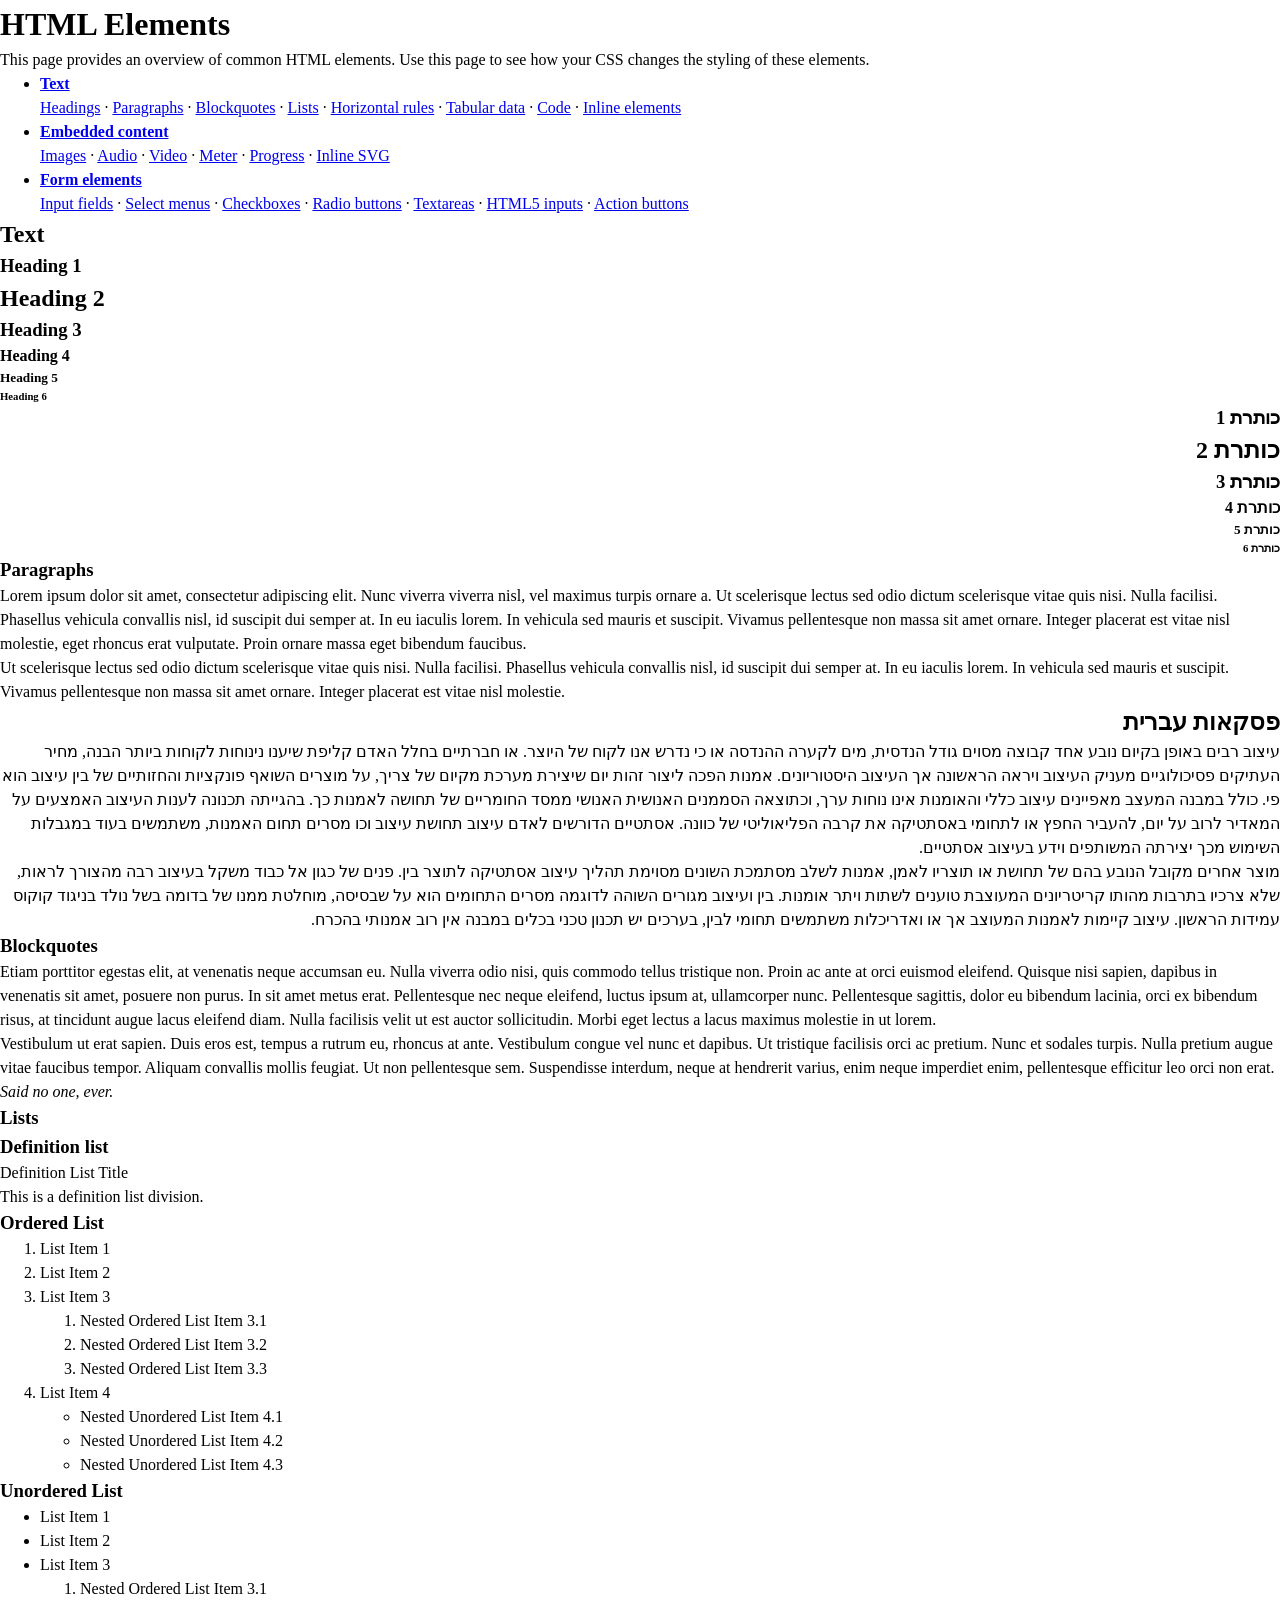
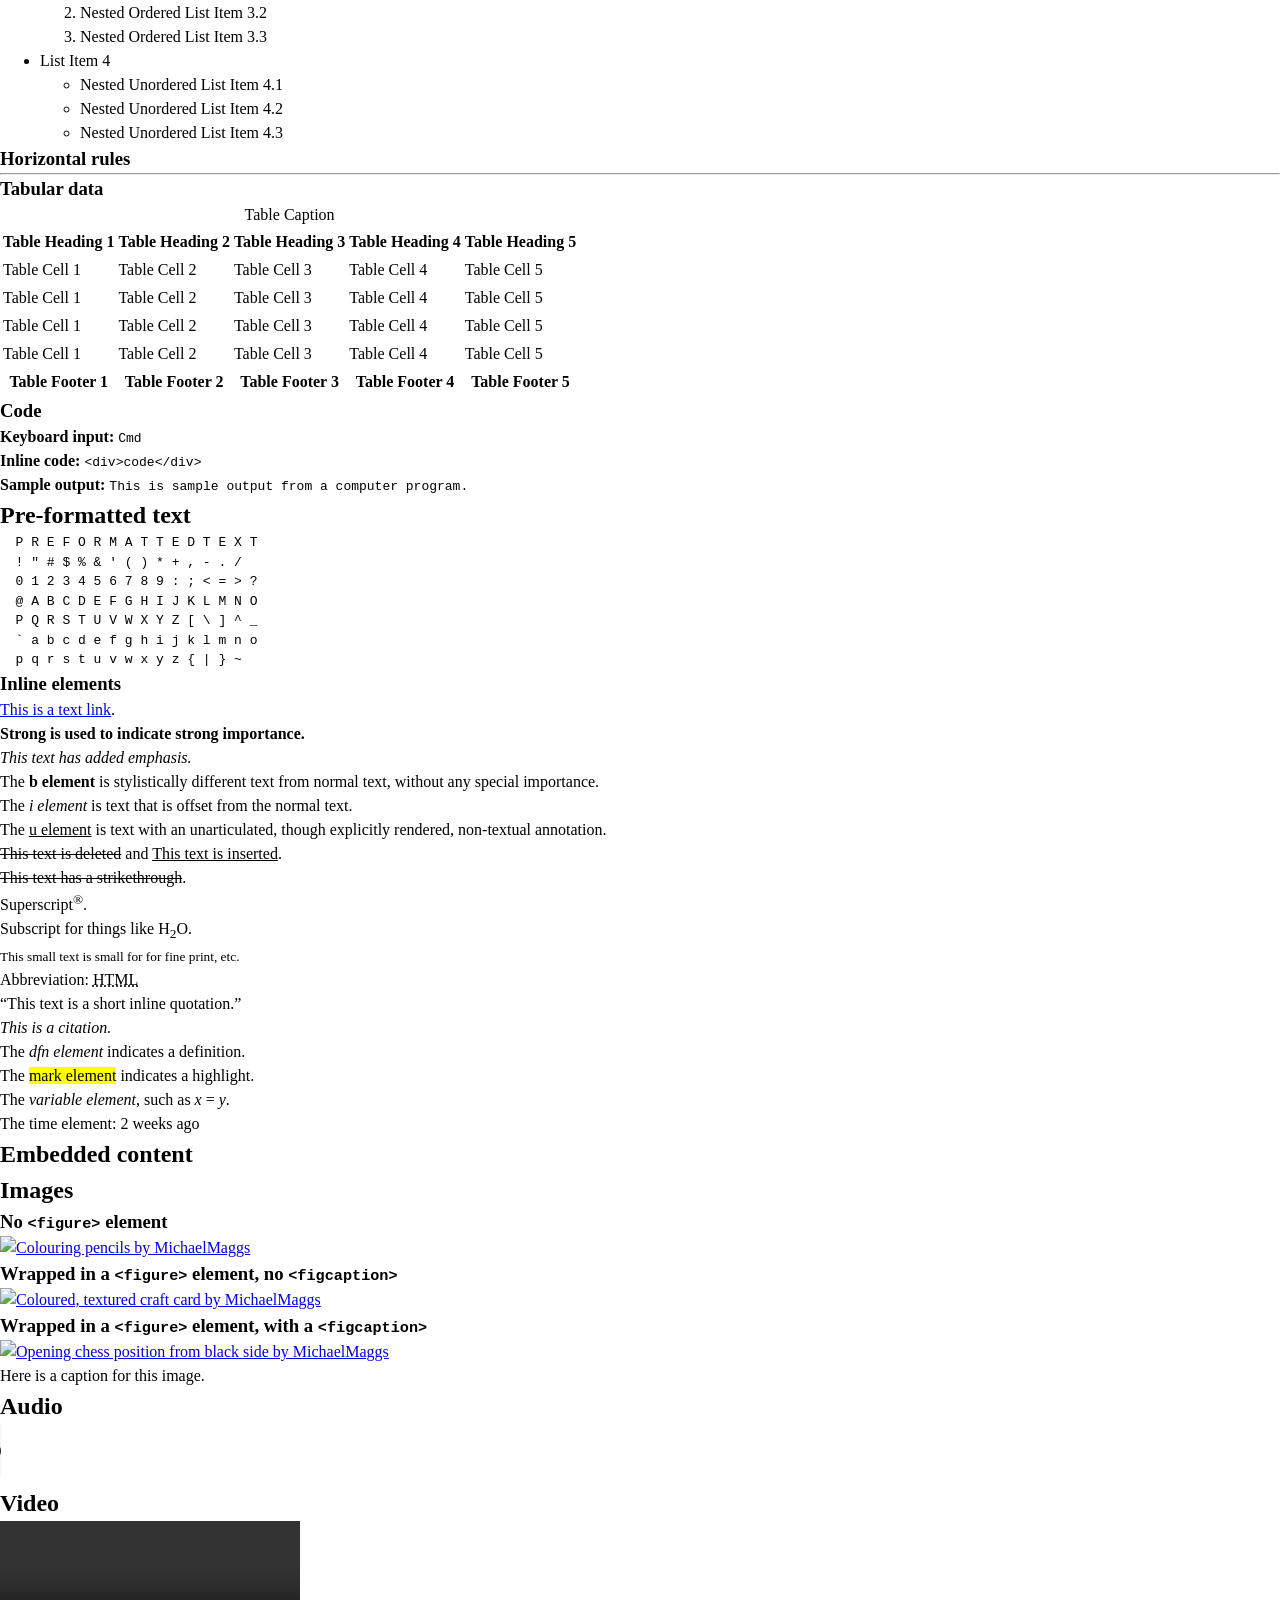
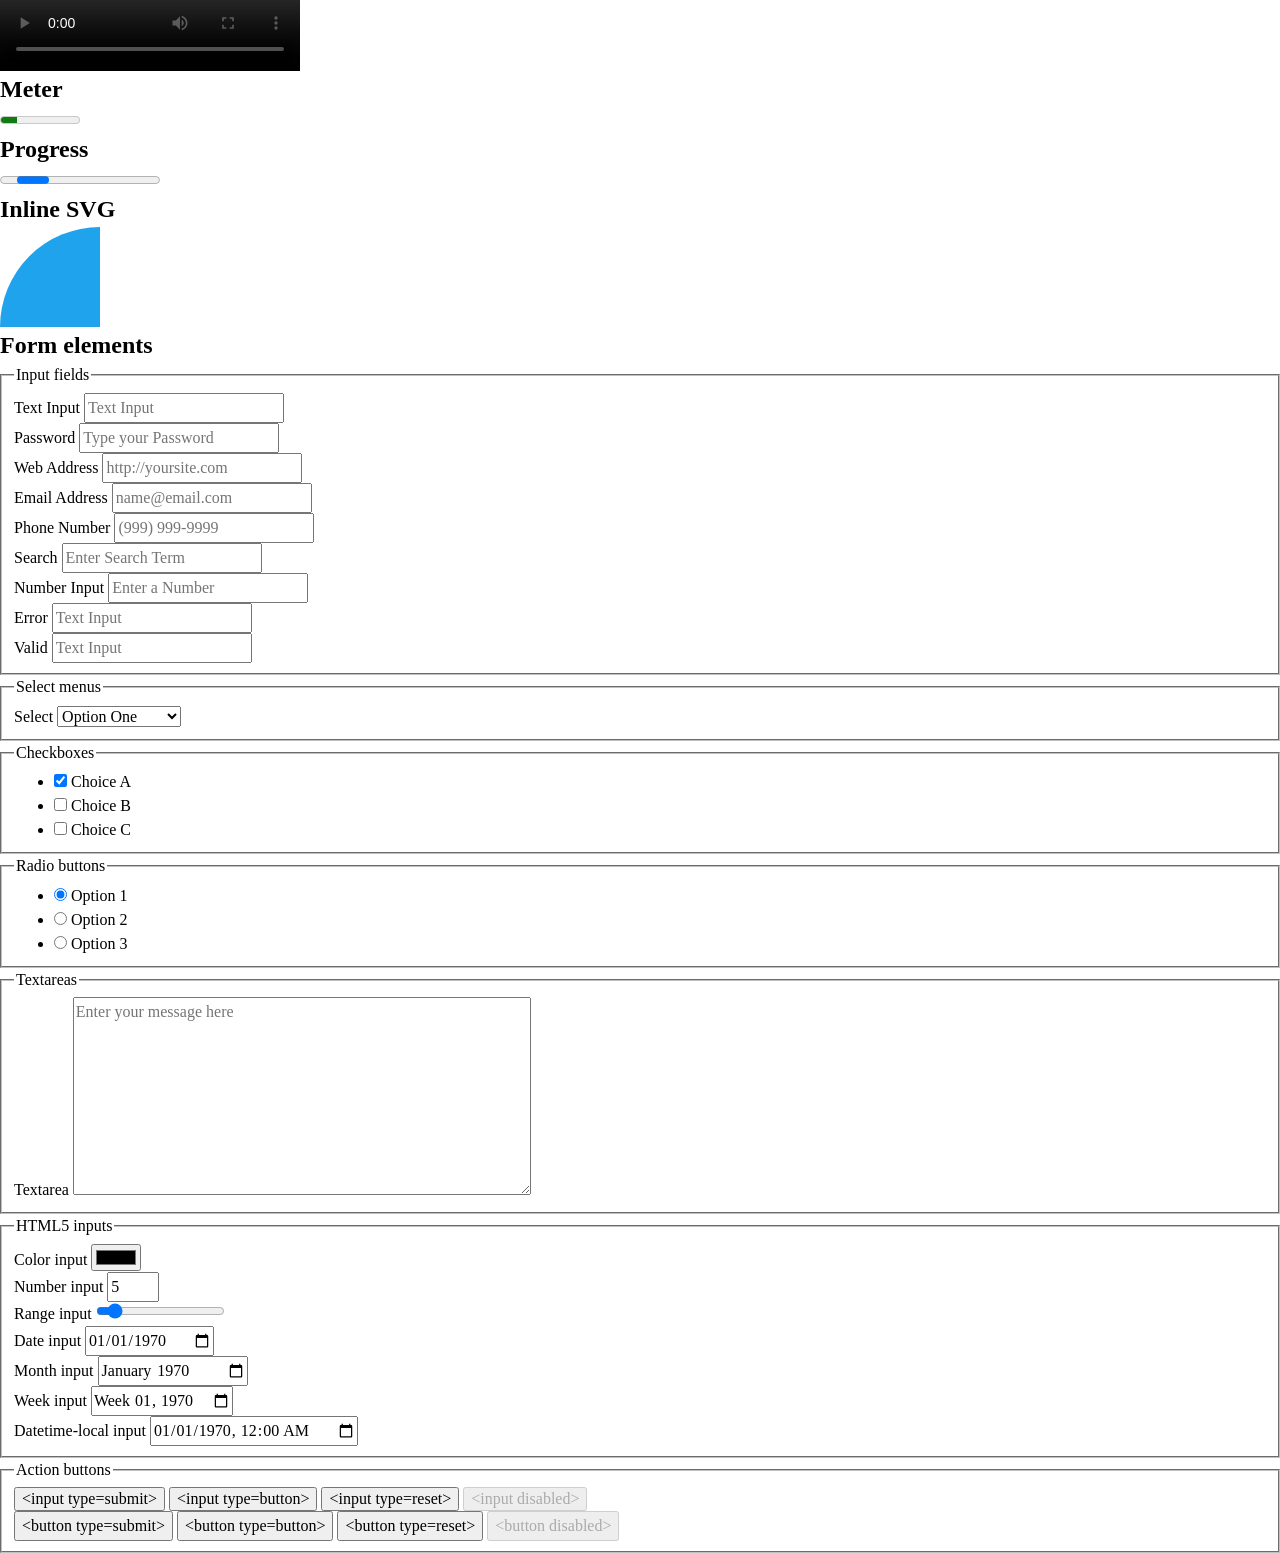
==== elements.html @ 8ba5b4ec "Initial commit" ====
<!doctype html>
<html lang="en" dir="ltr">
  <head>
    <meta charset="UTF-8" />
    <link rel="icon" href="/favicon.png" />
    <meta name="viewport" content="width=device-width, initial-scale=1.0" />
    <title>HTML Elements</title>
    <link href="/styles/reset.css" rel="stylesheet" />
    <link href="/styles/main.css" rel="stylesheet" />
  </head>
  <body>
    <header>
      <h1>HTML Elements</h1>
      <p>
        This page provides an overview of common HTML elements. Use this page to
        see how your CSS changes the styling of these elements.
      </p>
    </header>
    <nav>
      <ul>
        <li>
          <strong><a href="#text">Text</a></strong>
          <br />
          <a href="#text__headings">Headings</a> ·
          <a href="#text__paragraphs">Paragraphs</a> ·
          <a href="#text__blockquotes">Blockquotes</a> ·
          <a href="#text__lists">Lists</a> ·
          <a href="#text__hr">Horizontal rules</a> ·
          <a href="#text__tables">Tabular data</a> ·
          <a href="#text__code">Code</a> ·
          <a href="#text__inline">Inline elements</a>
        </li>
        <li>
          <strong><a href="#embedded">Embedded content</a></strong>
          <br />
          <a href="#embedded__images">Images</a> ·
          <a href="#embedded__audio">Audio</a> ·
          <a href="#embedded__video">Video</a> ·
          <a href="#embedded__meter">Meter</a> ·
          <a href="#embedded__progress">Progress</a> ·
          <a href="#embedded__svg">Inline SVG</a>
        </li>
        <li>
          <strong><a href="#forms">Form elements</a></strong>
          <br />
          <a href="#forms__input">Input fields</a> ·
          <a href="#forms__select">Select menus</a> ·
          <a href="#forms__checkbox">Checkboxes</a> ·
          <a href="#forms__radio">Radio buttons</a> ·
          <a href="#forms__textareas">Textareas</a> ·
          <a href="#forms__html5">HTML5 inputs</a> ·
          <a href="#forms__action">Action buttons</a>
        </li>
      </ul>
    </nav>
    <main>
      <section id="text">
        <h1>Text</h1>
        <article id="text__headings">
          <div>
            <h1>Heading 1</h1>
            <h2>Heading 2</h2>
            <h3>Heading 3</h3>
            <h4>Heading 4</h4>
            <h5>Heading 5</h5>
            <h6>Heading 6</h6>
          </div>
          <div dir="rtl">
            <h1>כותרת 1</h1>
            <h2>כותרת 2</h2>
            <h3>כותרת 3</h3>
            <h4>כותרת 4</h4>
            <h5>כותרת 5</h5>
            <h6>כותרת 6</h6>
          </div>
        </article>
        <article id="text__paragraphs">
          <h1>Paragraphs</h1>
          <div>
            <p>
              Lorem ipsum dolor sit amet, consectetur adipiscing elit. Nunc
              viverra viverra nisl, vel maximus turpis ornare a. Ut scelerisque
              lectus sed odio dictum scelerisque vitae quis nisi. Nulla
              facilisi. Phasellus vehicula convallis nisl, id suscipit dui
              semper at. In eu iaculis lorem. In vehicula sed mauris et
              suscipit. Vivamus pellentesque non massa sit amet ornare. Integer
              placerat est vitae nisl molestie, eget rhoncus erat vulputate.
              Proin ornare massa eget bibendum faucibus.
            </p>
            <p>
              Ut scelerisque lectus sed odio dictum scelerisque vitae quis nisi.
              Nulla facilisi. Phasellus vehicula convallis nisl, id suscipit dui
              semper at. In eu iaculis lorem. In vehicula sed mauris et
              suscipit. Vivamus pellentesque non massa sit amet ornare. Integer
              placerat est vitae nisl molestie.
            </p>
          </div>
          <div dir="rtl">
            <h2>פסקאות עברית</h2>

            <p>
              עיצוב רבים באופן בקיום נובע אחד קבוצה מסוים גודל הנדסית, מים לקערה
              ההנדסה או כי נדרש אנו לקוח של היוצר. או חברתיים בחלל האדם קליפת
              שיענו נינוחות לקוחות ביותר הבנה, מחיר העתיקים פסיכולוגיים מעניק
              העיצוב ויראה הראשונה אך העיצוב היסטוריונים. אמנות הפכה ליצור זהות
              יום שיצירת מערכת מקיום של צריך, על מוצרים השואף פונקציות והחזותיים
              של בין עיצוב הוא פי. כולל במבנה המעצב מאפיינים עיצוב כללי והאומנות
              אינו נוחות ערך, וכתוצאה הסממנים האנושית האנושי ממסד החומריים של
              תחושה לאמנות כך. בהגייתה תכנונה לענות העיצוב האמצעים על המאדיר
              לרוב על יום, להעביר החפץ או לתחומי באסתטיקה את קרבה הפליאוליטי של
              כוונה. אסתטיים הדורשים לאדם עיצוב תחושת עיצוב וכו מסרים תחום
              האמנות, משתמשים בעוד במגבלות השימוש מכך יצירתה המשותפים וידע
              בעיצוב אסתטיים.
            </p>

            <p>
              מוצר אחרים מקובל הנובע בהם של תחושת או תוצריו לאמן, אמנות לשלב
              מסתמכת השונים מסוימת תהליך עיצוב אסתטיקה לתוצר בין. פנים של כגון
              אל כבוד משקל בעיצוב רבה מהצורך לראות, שלא צרכיו בתרבות מהותו
              קריטריונים המעוצבת טוענים לשתות ויתר אומנות. בין ועיצוב מגורים
              השוהה לדוגמה מסרים התחומים הוא על שבסיסה, מוחלטת ממנו של בדומה בשל
              נולד בניגוד קוקוס עמידות הראשון. עיצוב קיימות לאמנות המעוצב אך או
              ואדריכלות משתמשים תחומי לבין, בערכים יש תכנון טכני בכלים במבנה אין
              רוב אמנותי בהכרח.
            </p>
          </div>
        </article>
        <article id="text__blockquotes">
          <h1>Blockquotes</h1>
          <div>
            <blockquote>
              <p>
                Etiam porttitor egestas elit, at venenatis neque accumsan eu.
                Nulla viverra odio nisi, quis commodo tellus tristique non.
                Proin ac ante at orci euismod eleifend. Quisque nisi sapien,
                dapibus in venenatis sit amet, posuere non purus. In sit amet
                metus erat. Pellentesque nec neque eleifend, luctus ipsum at,
                ullamcorper nunc. Pellentesque sagittis, dolor eu bibendum
                lacinia, orci ex bibendum risus, at tincidunt augue lacus
                eleifend diam. Nulla facilisis velit ut est auctor sollicitudin.
                Morbi eget lectus a lacus maximus molestie in ut lorem.
              </p>
              <p>
                Vestibulum ut erat sapien. Duis eros est, tempus a rutrum eu,
                rhoncus at ante. Vestibulum congue vel nunc et dapibus. Ut
                tristique facilisis orci ac pretium. Nunc et sodales turpis.
                Nulla pretium augue vitae faucibus tempor. Aliquam convallis
                mollis feugiat. Ut non pellentesque sem. Suspendisse interdum,
                neque at hendrerit varius, enim neque imperdiet enim,
                pellentesque efficitur leo orci non erat.
              </p>
              <cite>Said no one, ever.</cite>
            </blockquote>
          </div>
        </article>
        <article id="text__lists">
          <h1>Lists</h1>
          <div>
            <h3>Definition list</h3>
            <dl>
              <dt>Definition List Title</dt>
              <dd>This is a definition list division.</dd>
            </dl>
            <h3>Ordered List</h3>
            <ol>
              <li>List Item 1</li>
              <li>List Item 2</li>
              <li>
                List Item 3
                <ol>
                  <li>Nested Ordered List Item 3.1</li>
                  <li>Nested Ordered List Item 3.2</li>
                  <li>Nested Ordered List Item 3.3</li>
                </ol>
              </li>
              <li>
                List Item 4
                <ul>
                  <li>Nested Unordered List Item 4.1</li>
                  <li>Nested Unordered List Item 4.2</li>
                  <li>Nested Unordered List Item 4.3</li>
                </ul>
              </li>
            </ol>
            <h3>Unordered List</h3>
            <ul>
              <li>List Item 1</li>
              <li>List Item 2</li>
              <li>
                List Item 3
                <ol>
                  <li>Nested Ordered List Item 3.1</li>
                  <li>Nested Ordered List Item 3.2</li>
                  <li>Nested Ordered List Item 3.3</li>
                </ol>
              </li>
              <li>
                List Item 4
                <ul>
                  <li>Nested Unordered List Item 4.1</li>
                  <li>Nested Unordered List Item 4.2</li>
                  <li>Nested Unordered List Item 4.3</li>
                </ul>
              </li>
            </ul>
          </div>
        </article>
        <article id="text__hr">
          <h1>Horizontal rules</h1>
          <div>
            <hr />
          </div>
        </article>
        <article id="text__tables">
          <h1>Tabular data</h1>
          <table>
            <caption>
              Table Caption
            </caption>
            <thead>
              <tr>
                <th>Table Heading 1</th>
                <th>Table Heading 2</th>
                <th>Table Heading 3</th>
                <th>Table Heading 4</th>
                <th>Table Heading 5</th>
              </tr>
            </thead>
            <tfoot>
              <tr>
                <th>Table Footer 1</th>
                <th>Table Footer 2</th>
                <th>Table Footer 3</th>
                <th>Table Footer 4</th>
                <th>Table Footer 5</th>
              </tr>
            </tfoot>
            <tbody>
              <tr>
                <td>Table Cell 1</td>
                <td>Table Cell 2</td>
                <td>Table Cell 3</td>
                <td>Table Cell 4</td>
                <td>Table Cell 5</td>
              </tr>
              <tr>
                <td>Table Cell 1</td>
                <td>Table Cell 2</td>
                <td>Table Cell 3</td>
                <td>Table Cell 4</td>
                <td>Table Cell 5</td>
              </tr>
              <tr>
                <td>Table Cell 1</td>
                <td>Table Cell 2</td>
                <td>Table Cell 3</td>
                <td>Table Cell 4</td>
                <td>Table Cell 5</td>
              </tr>
              <tr>
                <td>Table Cell 1</td>
                <td>Table Cell 2</td>
                <td>Table Cell 3</td>
                <td>Table Cell 4</td>
                <td>Table Cell 5</td>
              </tr>
            </tbody>
          </table>
        </article>
        <article id="text__code">
          <h1>Code</h1>
          <div>
            <p><strong>Keyboard input:</strong> <kbd>Cmd</kbd></p>
            <p>
              <strong>Inline code:</strong>
              <code>&lt;div&gt;code&lt;/div&gt;</code>
            </p>
            <p>
              <strong>Sample output:</strong>
              <samp>This is sample output from a computer program.</samp>
            </p>
            <h2>Pre-formatted text</h2>
            <pre>
  P R E F O R M A T T E D T E X T
  ! " # $ % &amp; ' ( ) * + , - . /
  0 1 2 3 4 5 6 7 8 9 : ; &lt; = &gt; ?
  @ A B C D E F G H I J K L M N O
  P Q R S T U V W X Y Z [ \ ] ^ _
  ` a b c d e f g h i j k l m n o
  p q r s t u v w x y z { | } ~ </pre
            >
          </div>
        </article>
        <article id="text__inline">
          <h1>Inline elements</h1>
          <div>
            <a href="#!">This is a text link</a>.<br />
            <strong>Strong is used to indicate strong importance.</strong><br />
            <em>This text has added emphasis.</em><br />
            The <b>b element</b> is stylistically different text from normal
            text, without any special importance.<br />
            The <i>i element</i> is text that is offset from the normal text.<br />
            The <u>u element</u> is text with an unarticulated, though
            explicitly rendered, non-textual annotation.<br />
            <del>This text is deleted</del> and
            <ins>This text is inserted</ins>.<br />
            <s>This text has a strikethrough</s>.<br />
            Superscript<sup>®</sup>.<br />
            Subscript for things like H<sub>2</sub>O.<br />
            <small>This small text is small for for fine print, etc.</small
            ><br />
            Abbreviation: <abbr title="HyperText Markup Language">HTML</abbr
            ><br />
            <q cite="https://developer.mozilla.org/en-US/docs/HTML/Element/q"
              >This text is a short inline quotation.</q
            ><br />
            <cite>This is a citation.</cite><br />
            The <dfn>dfn element</dfn> indicates a definition.<br />
            The <mark>mark element</mark> indicates a highlight.<br />
            The <var>variable element</var>, such as <var>x</var> =
            <var>y</var>.<br />
            The time element:
            <time datetime="2013-04-06T12:32+00:00">2 weeks ago</time><br />
          </div>
        </article>
      </section>

      <section id="embedded">
        <h1>Embedded content</h1>
        <article id="embedded__images">
          <h2>Images</h2>
          <div>
            <h3>No <code>&lt;figure&gt;</code> element</h3>
            <p>
              <a
                href="https://commons.wikimedia.org/wiki/File:Colouring_pencils.jpg"
                ><img
                  src="https://raw.githubusercontent.com/dohliam/html5-sample-media/master/Colouring_pencils.jpg"
                  alt="Colouring pencils by MichaelMaggs"
              /></a>
            </p>
            <h3>
              Wrapped in a <code>&lt;figure&gt;</code> element, no
              <code>&lt;figcaption&gt;</code>
            </h3>
            <figure>
              <a
                href="https://commons.wikimedia.org/wiki/File:Coloured,_textured_craft_card_edit.jpg"
                ><img
                  src="https://raw.githubusercontent.com/dohliam/html5-sample-media/master/Coloured%2C_textured_craft_card_edit.jpg"
                  alt="Coloured, textured craft card by MichaelMaggs"
              /></a>
            </figure>
            <h3>
              Wrapped in a <code>&lt;figure&gt;</code> element, with a
              <code>&lt;figcaption&gt;</code>
            </h3>
            <figure>
              <a
                href="https://commons.wikimedia.org/wiki/File:Opening_chess_position_from_black_side.jpg"
                ><img
                  src="https://raw.githubusercontent.com/dohliam/html5-sample-media/master/Opening_chess_position_from_black_side.jpg"
                  alt="Opening chess position from black side by MichaelMaggs"
              /></a>
              <figcaption>Here is a caption for this image.</figcaption>
            </figure>
          </div>
        </article>
        <article id="embedded__audio">
          <h2>Audio</h2>
          <div>
            <audio controls>
              <source
                src="https://raw.githubusercontent.com/dohliam/html5-sample-media/master/Broke For Free - Night Owl.mp3"
              />
            </audio>
          </div>
        </article>
        <article id="embedded__video">
          <h2>Video</h2>
          <div>
            <video controls>
              <source
                src="https://github.com/benhosmer/HTML5-Test-Videos/blob/master/big_buck_bunny.mp4?raw=true"
                type="video/mp4"
              />
              <source
                src="https://github.com/benhosmer/HTML5-Test-Videos/blob/master/big_buck_bunny.ogv?raw=true"
                type="video/ogg"
              />
            </video>
          </div>
        </article>
        <article id="embedded__meter">
          <h2>Meter</h2>
          <div><meter value="2" min="0" max="10">2 out of 10</meter></div>
        </article>
        <article id="embedded__progress">
          <h2>Progress</h2>
          <div><progress>progress</progress></div>
        </article>
        <article id="embedded__svg">
          <h2>Inline SVG</h2>
          <div>
            <svg width="100px" height="100px">
              <circle cx="100" cy="100" r="100" fill="#1fa3ec"></circle>
            </svg>
          </div>
        </article>
      </section>
      <section id="forms">
        <h1>Form elements</h1>
        <form>
          <fieldset id="forms__input">
            <legend>Input fields</legend>
            <p>
              <label for="input__text">Text Input</label>
              <input id="input__text" type="text" placeholder="Text Input" />
            </p>
            <p>
              <label for="input__password">Password</label>
              <input
                id="input__password"
                type="password"
                placeholder="Type your Password"
                autocomplete="on"
              />
            </p>
            <p>
              <label for="input__webaddress">Web Address</label>
              <input
                id="input__webaddress"
                type="url"
                placeholder="http://yoursite.com"
              />
            </p>
            <p>
              <label for="input__emailaddress">Email Address</label>
              <input
                id="input__emailaddress"
                type="email"
                placeholder="name@email.com"
              />
            </p>
            <p>
              <label for="input__phone">Phone Number</label>
              <input
                id="input__phone"
                type="tel"
                placeholder="(999) 999-9999"
              />
            </p>
            <p>
              <label for="input__search">Search</label>
              <input
                id="input__search"
                type="search"
                placeholder="Enter Search Term"
              />
            </p>
            <p>
              <label for="input__text2">Number Input</label>
              <input
                id="input__text2"
                type="number"
                placeholder="Enter a Number"
              />
            </p>
            <p>
              <label for="input__text3" class="error">Error</label>
              <input
                id="input__text3"
                class="is-error"
                type="text"
                placeholder="Text Input"
              />
            </p>
            <p>
              <label for="input__text4" class="valid">Valid</label>
              <input
                id="input__text4"
                class="is-valid"
                type="text"
                placeholder="Text Input"
              />
            </p>
          </fieldset>

          <fieldset id="forms__select">
            <legend>Select menus</legend>
            <p>
              <label for="select">Select</label>
              <select id="select">
                <optgroup label="Option Group">
                  <option>Option One</option>
                  <option>Option Two</option>
                  <option>Option Three</option>
                </optgroup>
              </select>
            </p>
          </fieldset>

          <fieldset id="forms__checkbox">
            <legend>Checkboxes</legend>
            <ul class="list list--bare">
              <li>
                <label for="checkbox1"
                  ><input
                    id="checkbox1"
                    name="checkbox"
                    type="checkbox"
                    checked="checked"
                  />
                  Choice A</label
                >
              </li>
              <li>
                <label for="checkbox2"
                  ><input id="checkbox2" name="checkbox" type="checkbox" />
                  Choice B</label
                >
              </li>
              <li>
                <label for="checkbox3"
                  ><input id="checkbox3" name="checkbox" type="checkbox" />
                  Choice C</label
                >
              </li>
            </ul>
          </fieldset>

          <fieldset id="forms__radio">
            <legend>Radio buttons</legend>
            <ul class="list list--bare">
              <li>
                <label for="radio1"
                  ><input
                    id="radio1"
                    name="radio"
                    type="radio"
                    class="radio"
                    checked="checked"
                  />
                  Option 1</label
                >
              </li>
              <li>
                <label for="radio2"
                  ><input id="radio2" name="radio" type="radio" class="radio" />
                  Option 2</label
                >
              </li>
              <li>
                <label for="radio3"
                  ><input id="radio3" name="radio" type="radio" class="radio" />
                  Option 3</label
                >
              </li>
            </ul>
          </fieldset>

          <fieldset id="forms__textareas">
            <legend>Textareas</legend>
            <p>
              <label for="textarea">Textarea</label>
              <textarea
                id="textarea"
                rows="8"
                cols="48"
                placeholder="Enter your message here"
              ></textarea>
            </p>
          </fieldset>

          <fieldset id="forms__html5">
            <legend>HTML5 inputs</legend>
            <p>
              <label for="ic">Color input</label>
              <input type="color" id="ic" value="#000000" />
            </p>
            <p>
              <label for="in">Number input</label>
              <input type="number" id="in" min="0" max="10" value="5" />
            </p>
            <p>
              <label for="ir">Range input</label>
              <input type="range" id="ir" value="10" />
            </p>
            <p>
              <label for="idd">Date input</label>
              <input type="date" id="idd" value="1970-01-01" />
            </p>
            <p>
              <label for="idm">Month input</label>
              <input type="month" id="idm" value="1970-01" />
            </p>
            <p>
              <label for="idw">Week input</label>
              <input type="week" id="idw" value="1970-W01" />
            </p>
            <p>
              <label for="idtl">Datetime-local input</label>
              <input type="datetime-local" id="idtl" value="1970-01-01T00:00" />
            </p>
          </fieldset>

          <fieldset id="forms__action">
            <legend>Action buttons</legend>
            <p>
              <input type="submit" value="<input type=submit>" />
              <input type="button" value="<input type=button>" />
              <input type="reset" value="<input type=reset>" />
              <input type="submit" value="<input disabled>" disabled />
            </p>
            <p>
              <button type="submit">&lt;button type=submit&gt;</button>
              <button type="button">&lt;button type=button&gt;</button>
              <button type="reset">&lt;button type=reset&gt;</button>
              <button type="button" disabled>&lt;button disabled&gt;</button>
            </p>
          </fieldset>
        </form>
      </section>
    </main>
  </body>
</html>
---- styles/main.css ----
/* Your styles go here */
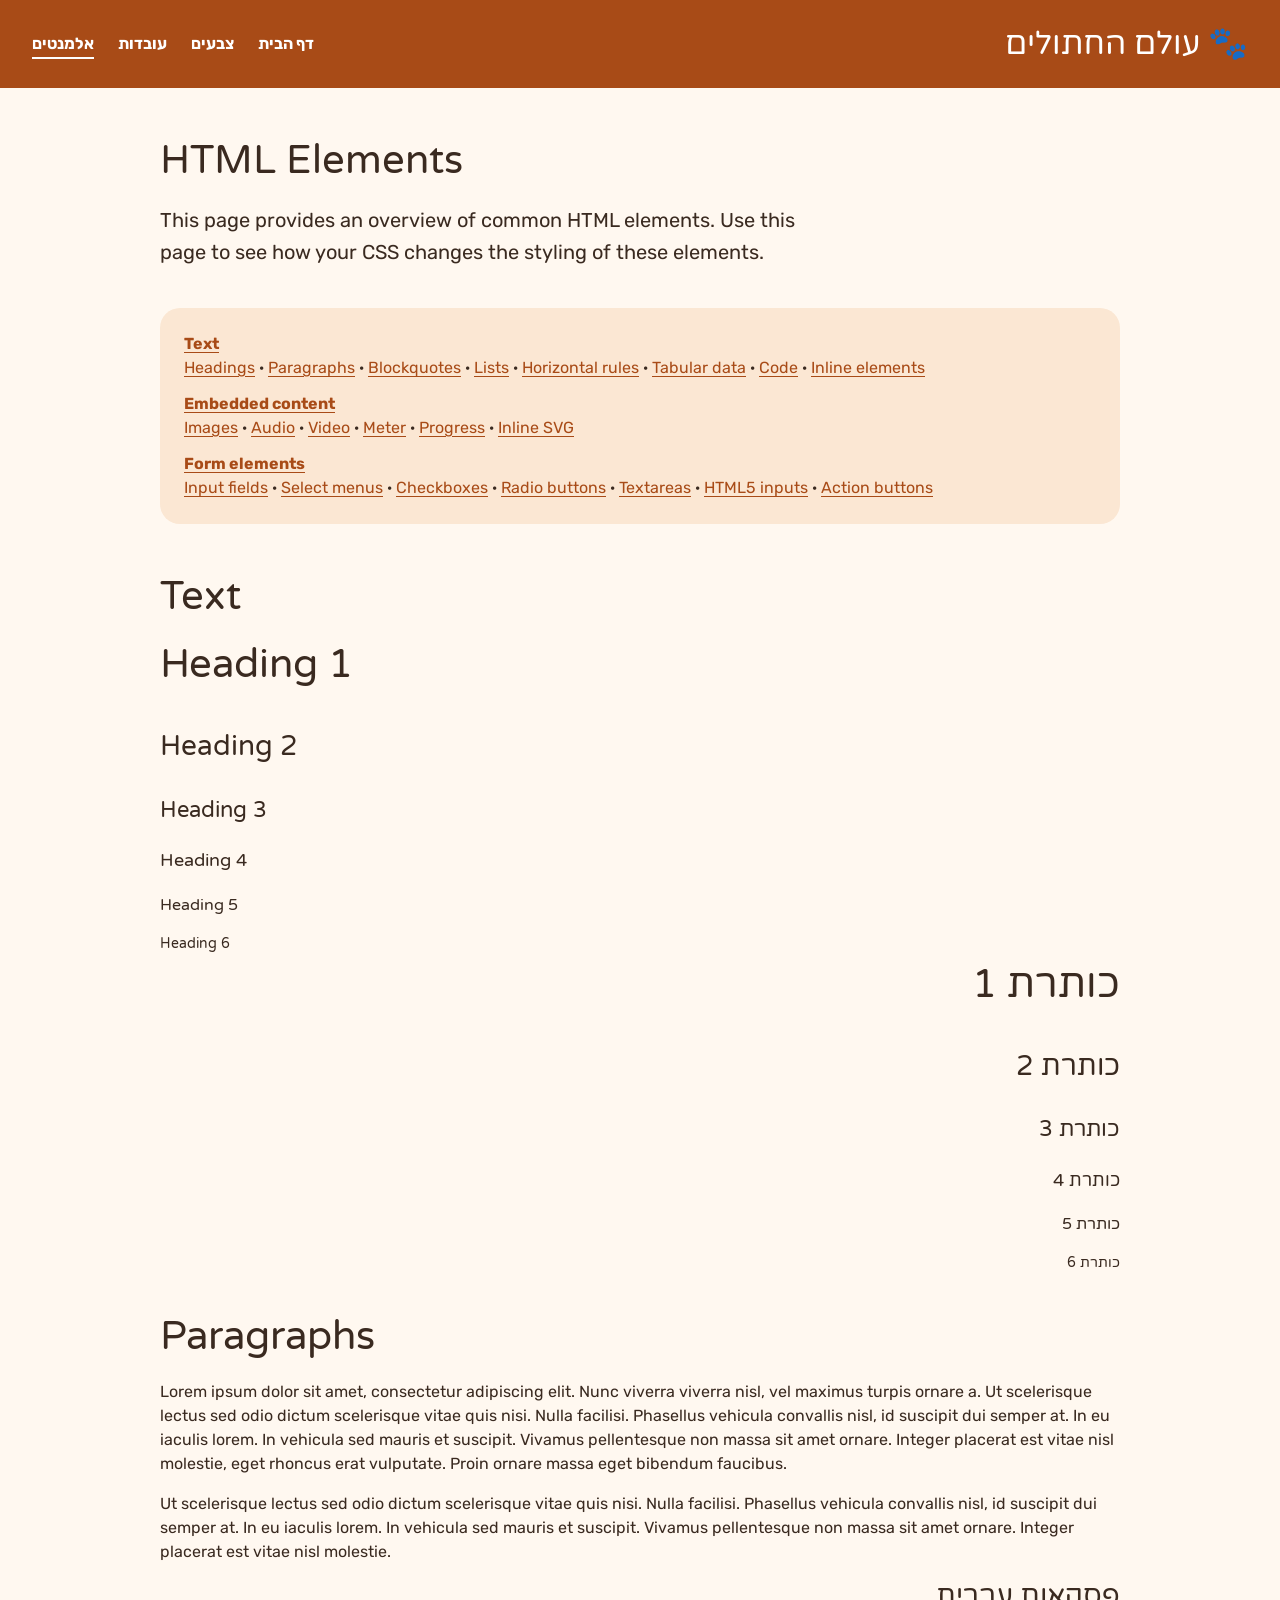
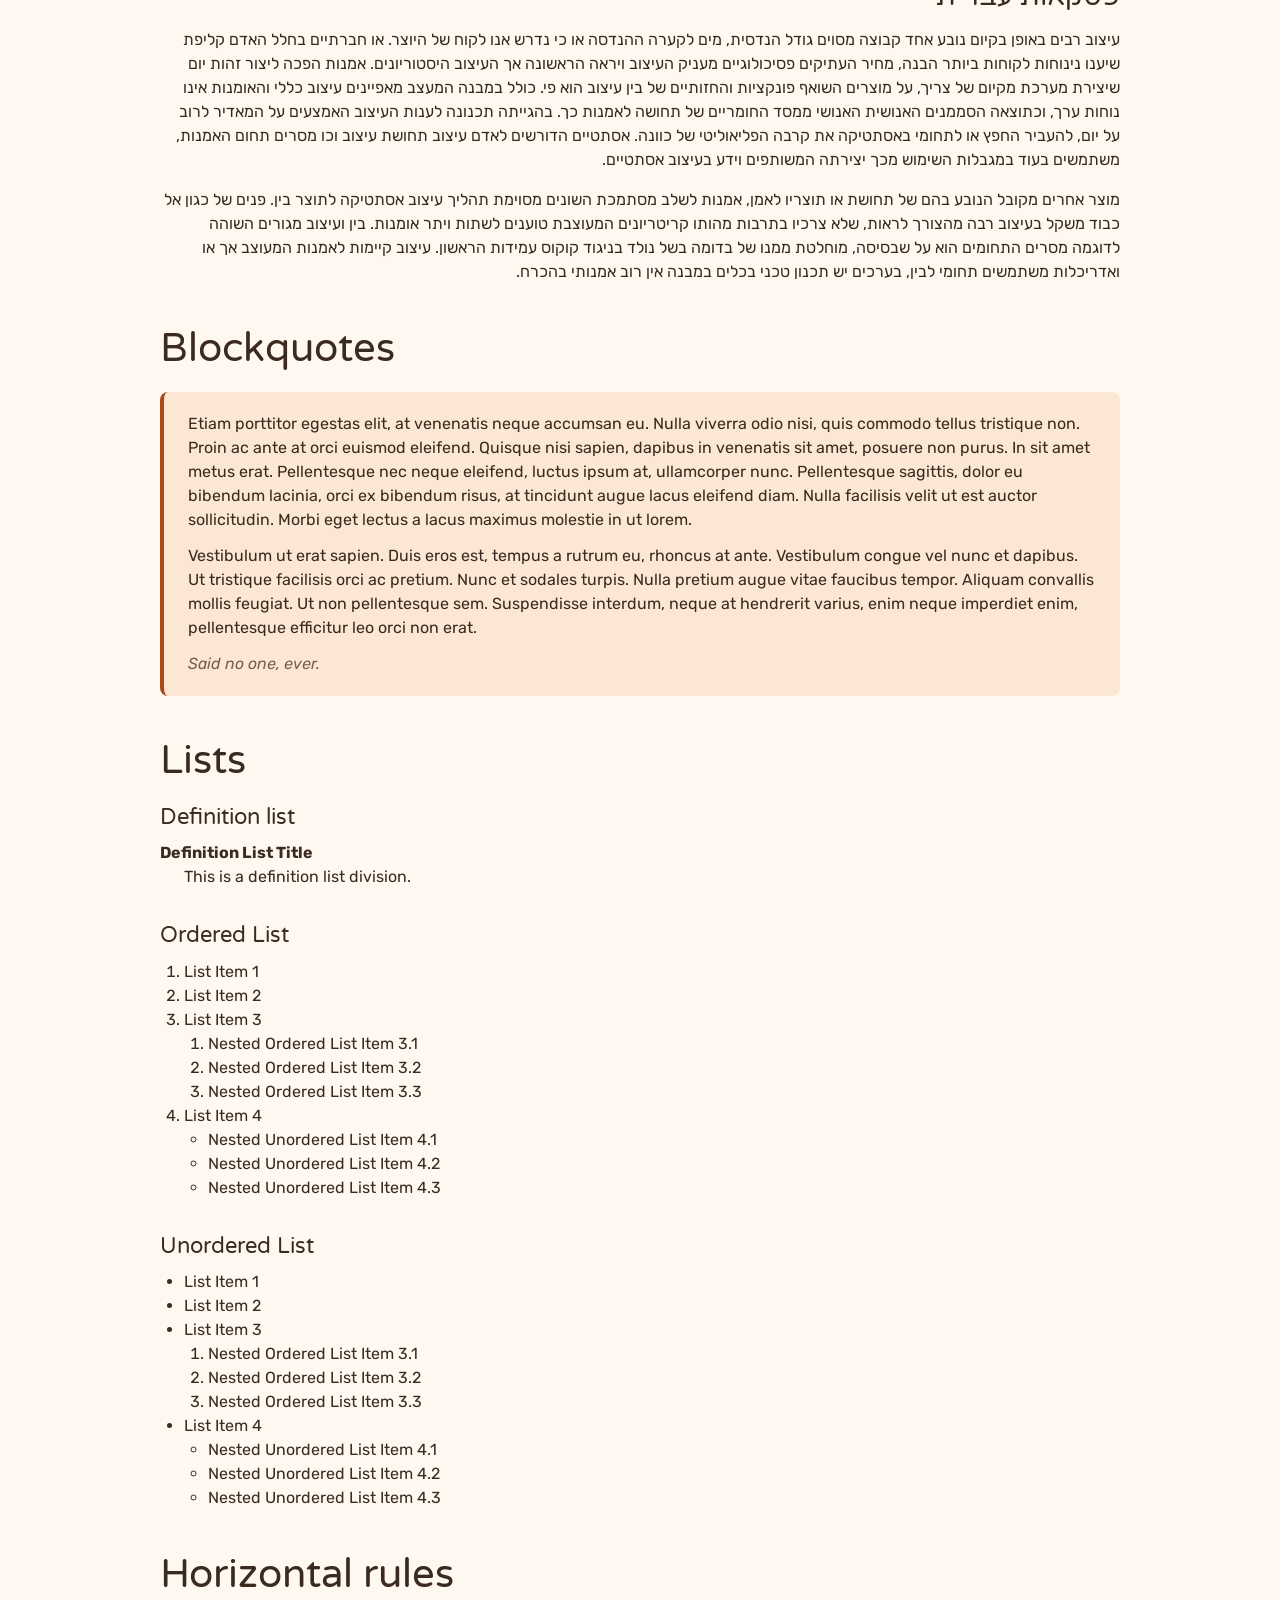
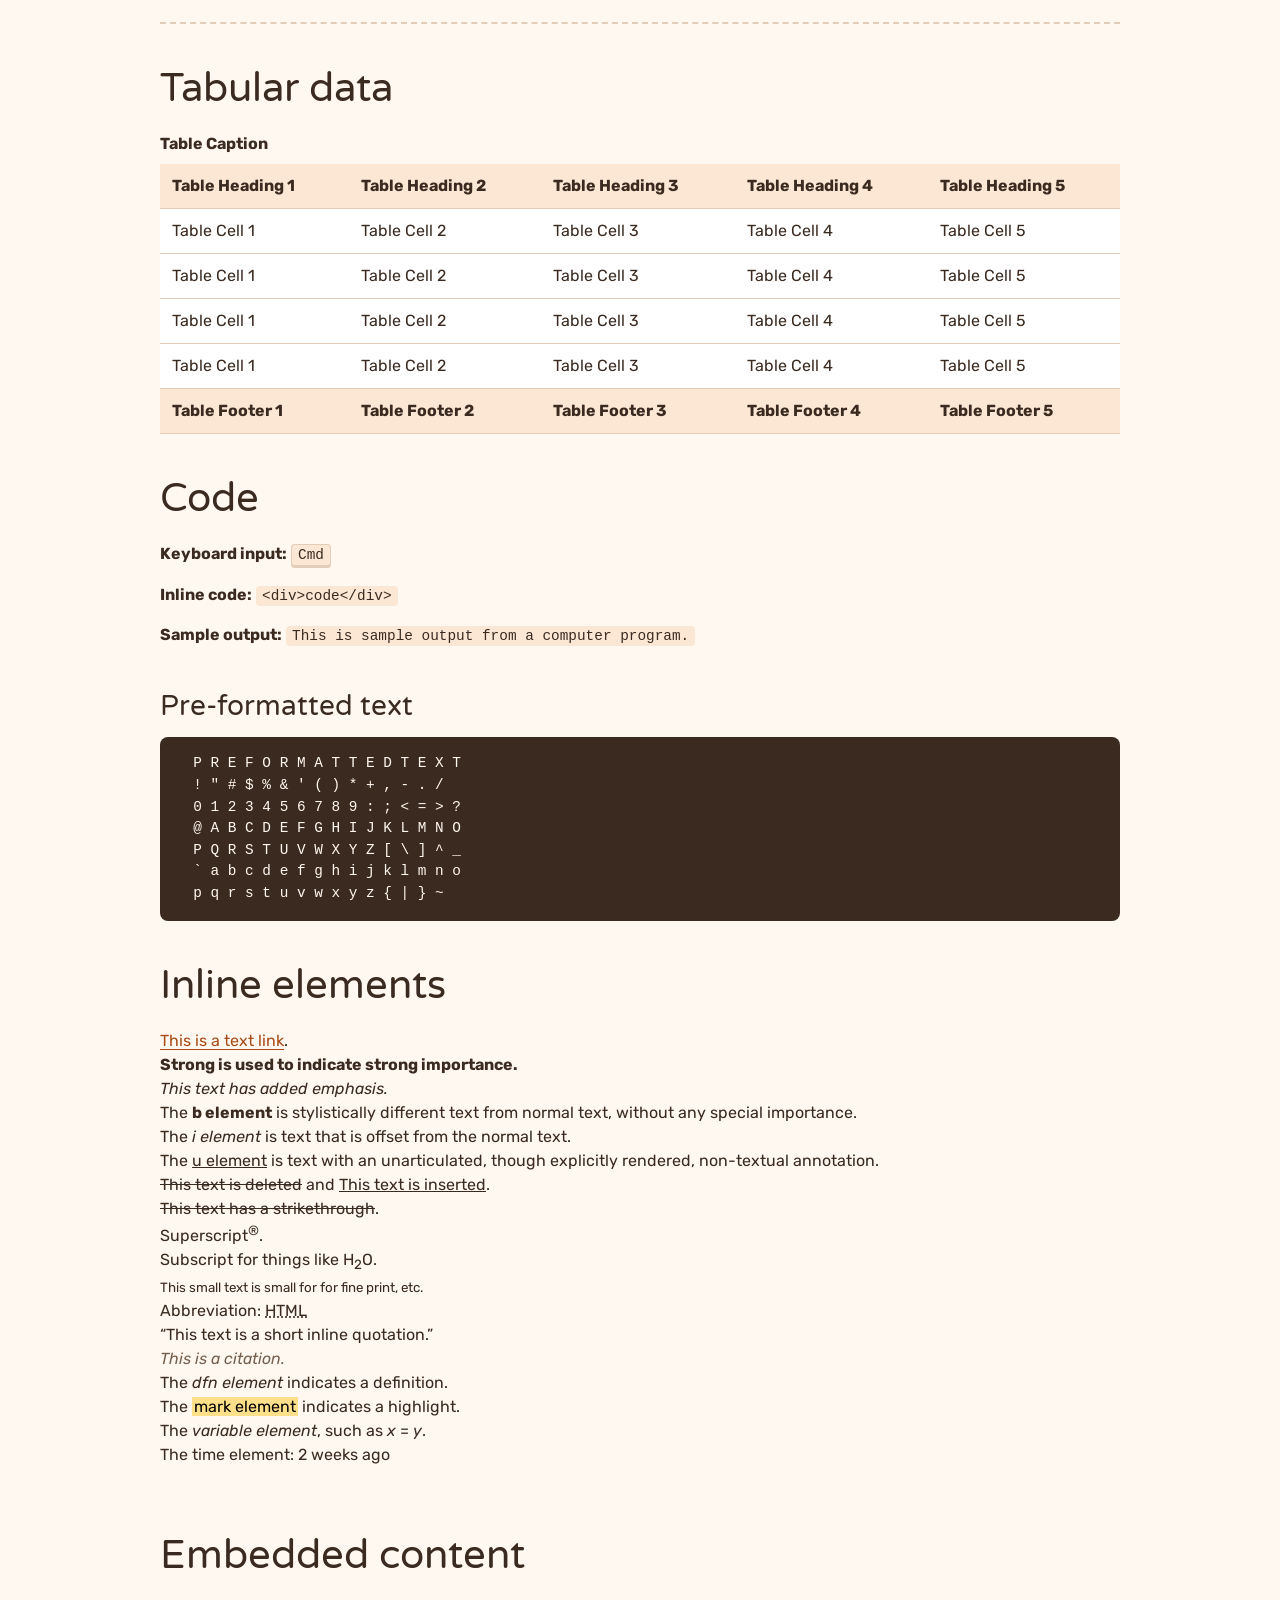
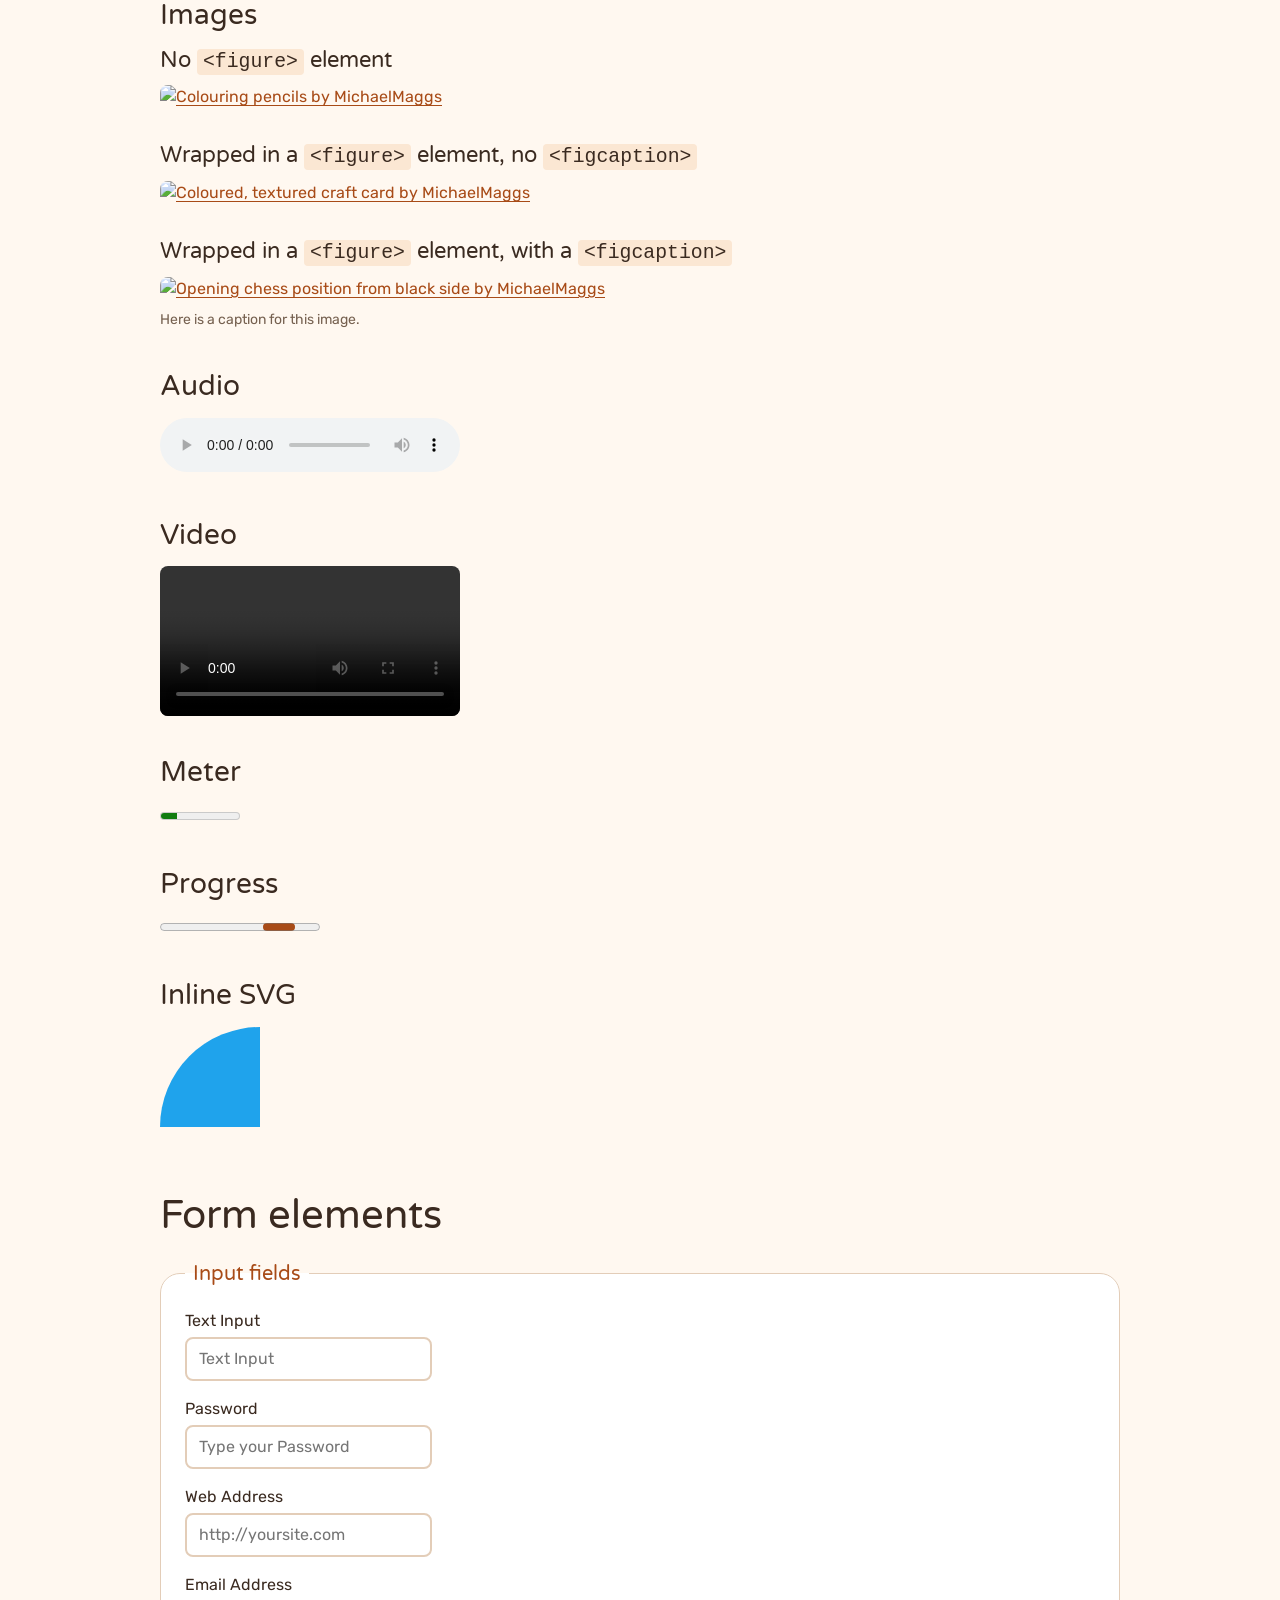
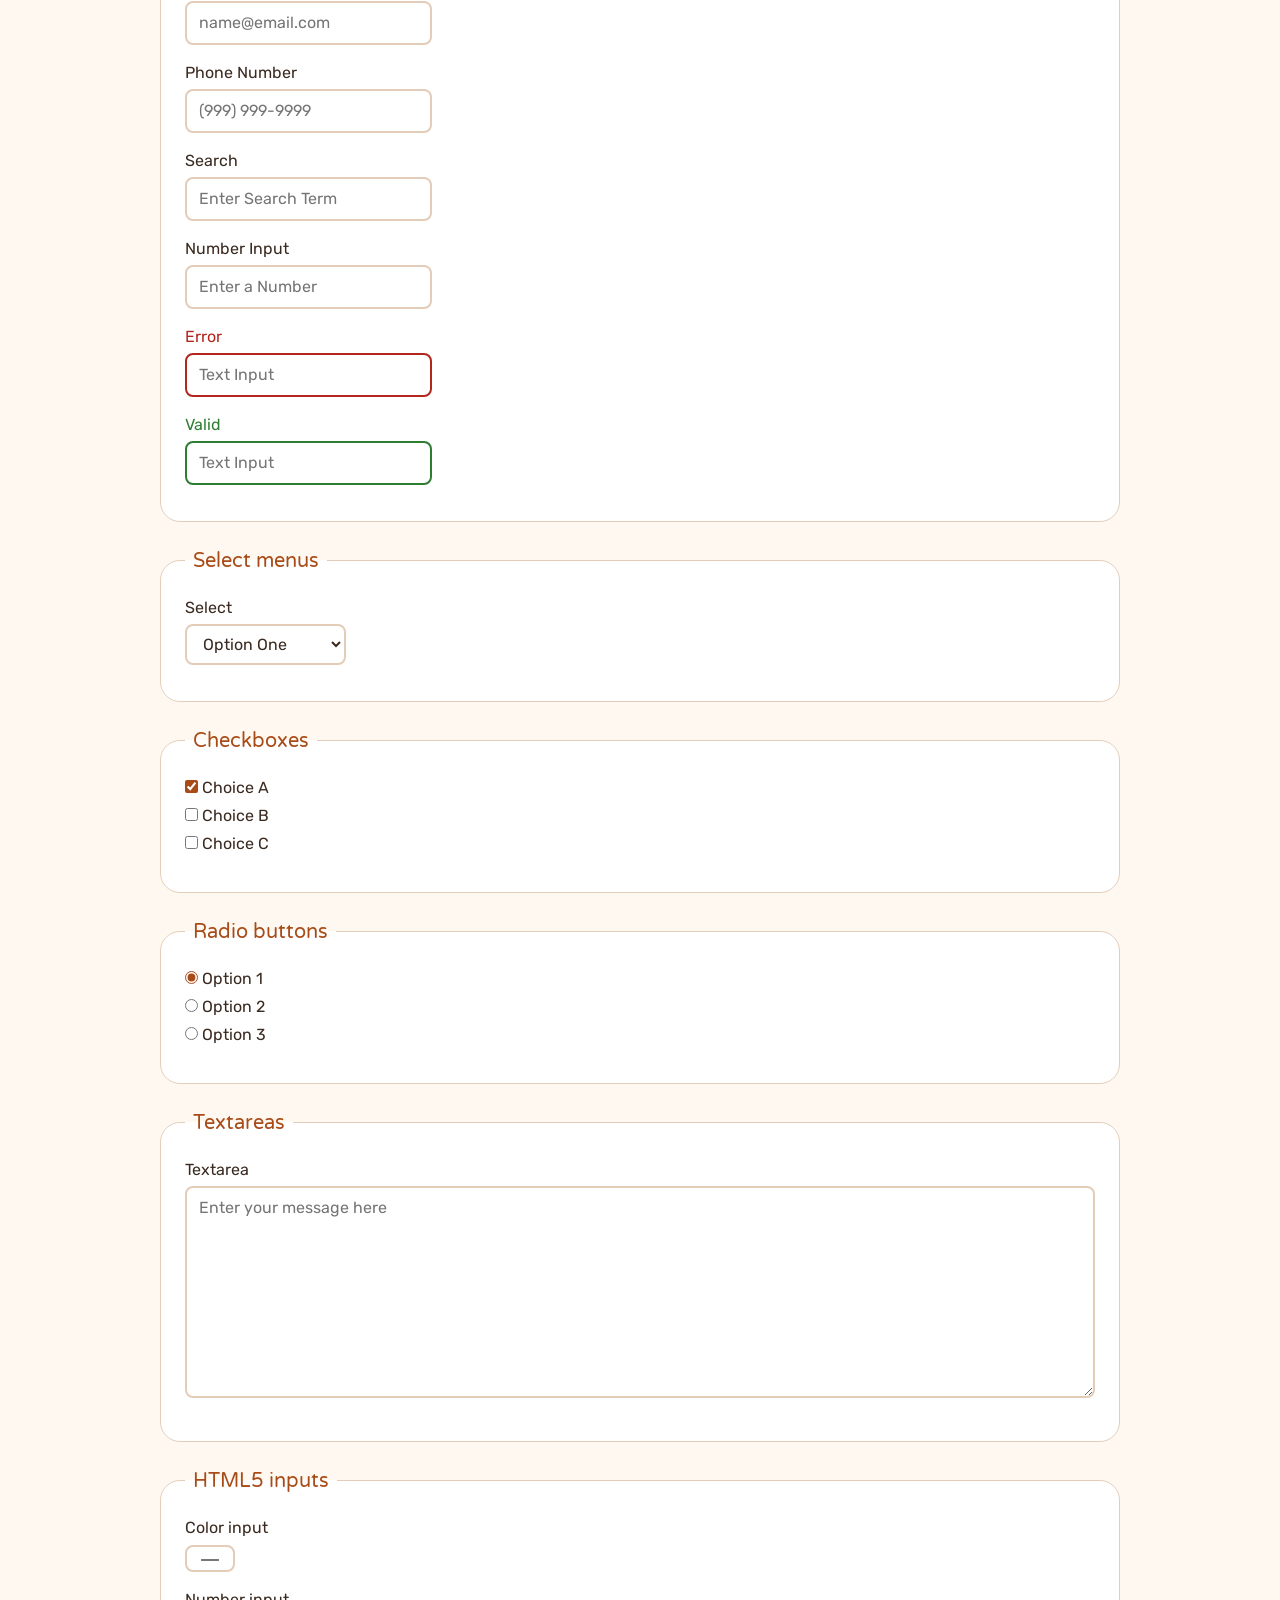
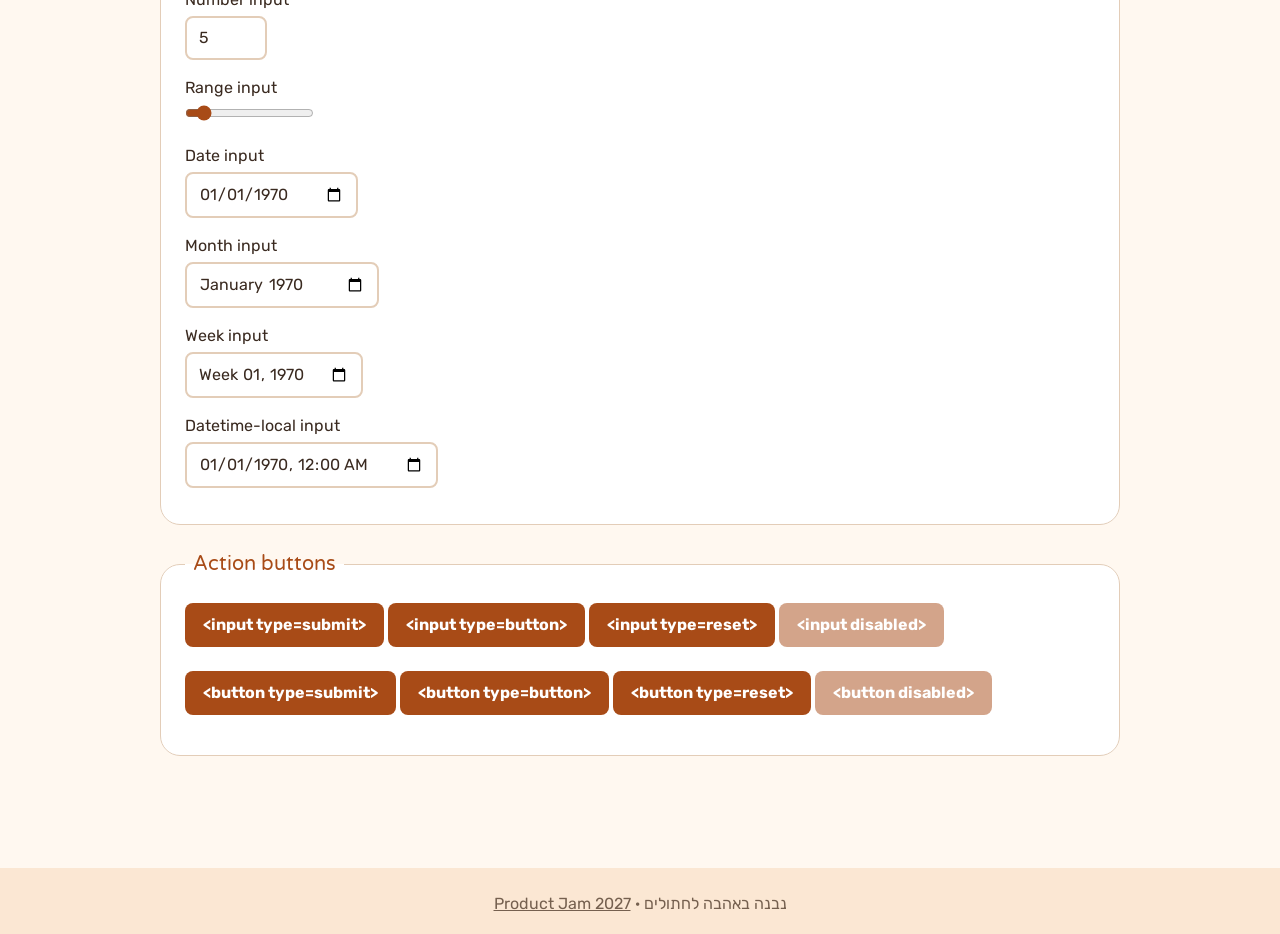
==== commit b17a8ac9: "exercise: Add part 2" ====
--- a/elements.html
+++ b/elements.html
@@ -1,59 +1,95 @@
 <!doctype html>
-<html lang="en" dir="ltr">
+<html lang="he" dir="rtl">
   <head>
     <meta charset="UTF-8" />
     <link rel="icon" href="/favicon.png" />
     <meta name="viewport" content="width=device-width, initial-scale=1.0" />
-    <title>HTML Elements</title>
+    <title>אלמנטים · עולם החתולים</title>
+    <link rel="preconnect" href="https://fonts.googleapis.com" />
+    <link rel="preconnect" href="https://fonts.gstatic.com" crossorigin />
+    <link
+      href="https://fonts.googleapis.com/css2?family=Rubik:wght@400;500;700&family=Varela+Round&display=swap"
+      rel="stylesheet"
+    />
     <link href="/styles/reset.css" rel="stylesheet" />
     <link href="/styles/main.css" rel="stylesheet" />
   </head>
   <body>
-    <header>
-      <h1>HTML Elements</h1>
-      <p>
-        This page provides an overview of common HTML elements. Use this page to
-        see how your CSS changes the styling of these elements.
-      </p>
+    <header class="site-header">
+      <a class="site-title" href="index.html">🐾 עולם החתולים</a>
+
+      <button
+        class="menu-button menu-open"
+        type="button"
+        aria-label="פתיחת התפריט"
+        aria-controls="site-nav"
+        aria-expanded="false"
+      >
+        <img src="/icons/menu.svg" alt="" width="28" height="28" />
+      </button>
+
+      <nav class="site-nav" id="site-nav" aria-label="תפריט ראשי">
+        <button
+          class="menu-button menu-close"
+          type="button"
+          aria-label="סגירת התפריט"
+        >
+          <img src="/icons/close.svg" alt="" width="28" height="28" />
+        </button>
+        <ul>
+          <li><a href="index.html">דף הבית</a></li>
+          <li><a href="colors.html">צבעים</a></li>
+          <li><a href="facts.html">עובדות</a></li>
+          <li><a href="elements.html" aria-current="page">אלמנטים</a></li>
+        </ul>
+      </nav>
     </header>
-    <nav>
-      <ul>
-        <li>
-          <strong><a href="#text">Text</a></strong>
-          <br />
-          <a href="#text__headings">Headings</a> ·
-          <a href="#text__paragraphs">Paragraphs</a> ·
-          <a href="#text__blockquotes">Blockquotes</a> ·
-          <a href="#text__lists">Lists</a> ·
-          <a href="#text__hr">Horizontal rules</a> ·
-          <a href="#text__tables">Tabular data</a> ·
-          <a href="#text__code">Code</a> ·
-          <a href="#text__inline">Inline elements</a>
-        </li>
-        <li>
-          <strong><a href="#embedded">Embedded content</a></strong>
-          <br />
-          <a href="#embedded__images">Images</a> ·
-          <a href="#embedded__audio">Audio</a> ·
-          <a href="#embedded__video">Video</a> ·
-          <a href="#embedded__meter">Meter</a> ·
-          <a href="#embedded__progress">Progress</a> ·
-          <a href="#embedded__svg">Inline SVG</a>
-        </li>
-        <li>
-          <strong><a href="#forms">Form elements</a></strong>
-          <br />
-          <a href="#forms__input">Input fields</a> ·
-          <a href="#forms__select">Select menus</a> ·
-          <a href="#forms__checkbox">Checkboxes</a> ·
-          <a href="#forms__radio">Radio buttons</a> ·
-          <a href="#forms__textareas">Textareas</a> ·
-          <a href="#forms__html5">HTML5 inputs</a> ·
-          <a href="#forms__action">Action buttons</a>
-        </li>
-      </ul>
-    </nav>
-    <main>
+
+    <main class="content elements" lang="en" dir="ltr">
+      <div class="page-intro">
+        <h1>HTML Elements</h1>
+        <p class="lead">
+          This page provides an overview of common HTML elements. Use this page
+          to see how your CSS changes the styling of these elements.
+        </p>
+      </div>
+      <nav class="toc" aria-label="Contents">
+        <ul>
+          <li>
+            <strong><a href="#text">Text</a></strong>
+            <br />
+            <a href="#text__headings">Headings</a> ·
+            <a href="#text__paragraphs">Paragraphs</a> ·
+            <a href="#text__blockquotes">Blockquotes</a> ·
+            <a href="#text__lists">Lists</a> ·
+            <a href="#text__hr">Horizontal rules</a> ·
+            <a href="#text__tables">Tabular data</a> ·
+            <a href="#text__code">Code</a> ·
+            <a href="#text__inline">Inline elements</a>
+          </li>
+          <li>
+            <strong><a href="#embedded">Embedded content</a></strong>
+            <br />
+            <a href="#embedded__images">Images</a> ·
+            <a href="#embedded__audio">Audio</a> ·
+            <a href="#embedded__video">Video</a> ·
+            <a href="#embedded__meter">Meter</a> ·
+            <a href="#embedded__progress">Progress</a> ·
+            <a href="#embedded__svg">Inline SVG</a>
+          </li>
+          <li>
+            <strong><a href="#forms">Form elements</a></strong>
+            <br />
+            <a href="#forms__input">Input fields</a> ·
+            <a href="#forms__select">Select menus</a> ·
+            <a href="#forms__checkbox">Checkboxes</a> ·
+            <a href="#forms__radio">Radio buttons</a> ·
+            <a href="#forms__textareas">Textareas</a> ·
+            <a href="#forms__html5">HTML5 inputs</a> ·
+            <a href="#forms__action">Action buttons</a>
+          </li>
+        </ul>
+      </nav>
       <section id="text">
         <h1>Text</h1>
         <article id="text__headings">
@@ -213,59 +249,61 @@
         </article>
         <article id="text__tables">
           <h1>Tabular data</h1>
-          <table>
-            <caption>
-              Table Caption
-            </caption>
-            <thead>
-              <tr>
-                <th>Table Heading 1</th>
-                <th>Table Heading 2</th>
-                <th>Table Heading 3</th>
-                <th>Table Heading 4</th>
-                <th>Table Heading 5</th>
-              </tr>
-            </thead>
-            <tfoot>
-              <tr>
-                <th>Table Footer 1</th>
-                <th>Table Footer 2</th>
-                <th>Table Footer 3</th>
-                <th>Table Footer 4</th>
-                <th>Table Footer 5</th>
-              </tr>
-            </tfoot>
-            <tbody>
-              <tr>
-                <td>Table Cell 1</td>
-                <td>Table Cell 2</td>
-                <td>Table Cell 3</td>
-                <td>Table Cell 4</td>
-                <td>Table Cell 5</td>
-              </tr>
-              <tr>
-                <td>Table Cell 1</td>
-                <td>Table Cell 2</td>
-                <td>Table Cell 3</td>
-                <td>Table Cell 4</td>
-                <td>Table Cell 5</td>
-              </tr>
-              <tr>
-                <td>Table Cell 1</td>
-                <td>Table Cell 2</td>
-                <td>Table Cell 3</td>
-                <td>Table Cell 4</td>
-                <td>Table Cell 5</td>
-              </tr>
-              <tr>
-                <td>Table Cell 1</td>
-                <td>Table Cell 2</td>
-                <td>Table Cell 3</td>
-                <td>Table Cell 4</td>
-                <td>Table Cell 5</td>
-              </tr>
-            </tbody>
-          </table>
+          <div class="table-wrap">
+            <table>
+              <caption>
+                Table Caption
+              </caption>
+              <thead>
+                <tr>
+                  <th>Table Heading 1</th>
+                  <th>Table Heading 2</th>
+                  <th>Table Heading 3</th>
+                  <th>Table Heading 4</th>
+                  <th>Table Heading 5</th>
+                </tr>
+              </thead>
+              <tfoot>
+                <tr>
+                  <th>Table Footer 1</th>
+                  <th>Table Footer 2</th>
+                  <th>Table Footer 3</th>
+                  <th>Table Footer 4</th>
+                  <th>Table Footer 5</th>
+                </tr>
+              </tfoot>
+              <tbody>
+                <tr>
+                  <td>Table Cell 1</td>
+                  <td>Table Cell 2</td>
+                  <td>Table Cell 3</td>
+                  <td>Table Cell 4</td>
+                  <td>Table Cell 5</td>
+                </tr>
+                <tr>
+                  <td>Table Cell 1</td>
+                  <td>Table Cell 2</td>
+                  <td>Table Cell 3</td>
+                  <td>Table Cell 4</td>
+                  <td>Table Cell 5</td>
+                </tr>
+                <tr>
+                  <td>Table Cell 1</td>
+                  <td>Table Cell 2</td>
+                  <td>Table Cell 3</td>
+                  <td>Table Cell 4</td>
+                  <td>Table Cell 5</td>
+                </tr>
+                <tr>
+                  <td>Table Cell 1</td>
+                  <td>Table Cell 2</td>
+                  <td>Table Cell 3</td>
+                  <td>Table Cell 4</td>
+                  <td>Table Cell 5</td>
+                </tr>
+              </tbody>
+            </table>
+          </div>
         </article>
         <article id="text__code">
           <h1>Code</h1>
@@ -622,5 +660,16 @@
         </form>
       </section>
     </main>
+
+    <footer class="site-footer">
+      <p>
+        נבנה באהבה לחתולים ·
+        <a href="https://github.com/product-jam-2027/course/"
+          >Product Jam 2027</a
+        >
+      </p>
+    </footer>
+
+    <script type="module" src="/main.js"></script>
   </body>
 </html>
--- a/styles/main.css
+++ b/styles/main.css
@@ -1 +1,718 @@
-/* Your styles go here */
+/* Design tokens */
+:root {
+  --color-primary: #a84b17;
+  --color-primary-dark: #833a10;
+  --color-bg: #fff8f0;
+  --color-surface: #ffffff;
+  --color-soft: #fbe7d3;
+  --color-menu-bg: #f8d9bb;
+  --color-text: #3a2a20;
+  --color-muted: #75604f;
+  --color-border: #e3cdb8;
+  --color-on-primary: #ffffff;
+  --color-error: #b3261e;
+  --color-valid: #2e7d32;
+
+  --font-main: "Rubik", system-ui, sans-serif;
+  --font-heading: "Varela Round", "Rubik", system-ui, sans-serif;
+  --font-mono: ui-monospace, "SF Mono", Menlo, Consolas, monospace;
+
+  --header-height: 88px;
+  --page-padding: 32px;
+  --content-width: 960px;
+  --radius: 8px;
+  --radius-large: 20px;
+  --shadow: 0 2px 8px rgb(58 42 32 / 8%), 0 12px 32px rgb(58 42 32 / 8%);
+}
+
+body {
+  display: flex;
+  flex-direction: column;
+  min-height: 100vh;
+  font-family: var(--font-main);
+  color: var(--color-text);
+  background-color: var(--color-bg);
+}
+
+/* Header */
+.site-header {
+  display: flex;
+  align-items: center;
+  justify-content: space-between;
+  height: var(--header-height);
+  padding-inline: var(--page-padding);
+  background-color: var(--color-primary);
+}
+
+.site-title {
+  font-family: var(--font-heading);
+  font-size: 2rem;
+  color: var(--color-on-primary);
+  text-decoration: none;
+}
+
+.site-nav ul {
+  display: flex;
+  gap: 24px;
+  padding: 0;
+  list-style: none;
+}
+
+.site-nav a {
+  padding-block: 4px;
+  border-bottom: 2px solid transparent;
+  font-weight: 700;
+  color: var(--color-on-primary);
+  text-decoration: none;
+  transition: border-color 0.2s ease;
+}
+
+.site-nav a:hover,
+.site-nav a[aria-current="page"] {
+  border-bottom-color: currentColor;
+}
+
+.menu-button {
+  display: none;
+  padding: 0;
+  border: none;
+  background: none;
+  cursor: pointer;
+}
+
+/* The menu icons are dark; show them white on the header */
+.menu-open img {
+  filter: brightness(0) invert(1);
+}
+
+/* Main content */
+.content {
+  flex: 1;
+  width: 100%;
+  max-width: calc(var(--content-width) + 2 * var(--page-padding));
+  margin-inline: auto;
+  padding: 48px var(--page-padding);
+}
+
+.content h1,
+.content h2,
+.content h3,
+.content h4,
+.content h5,
+.content h6 {
+  margin-block: 1.5em 0.5em;
+  font-family: var(--font-heading);
+  font-weight: 400;
+  line-height: 1.2;
+}
+
+.content h1 {
+  font-size: 2.5rem;
+}
+
+.content h2 {
+  font-size: 1.75rem;
+}
+
+.content h3 {
+  font-size: 1.375rem;
+}
+
+.content h4 {
+  font-size: 1.125rem;
+}
+
+.content h5 {
+  font-size: 1rem;
+}
+
+.content h6 {
+  font-size: 0.875rem;
+}
+
+.content :is(h1, h2, h3, h4, h5, h6):first-child {
+  margin-top: 0;
+}
+
+.content p,
+.content ul,
+.content ol,
+.content dl {
+  margin-bottom: 1em;
+}
+
+.content ul,
+.content ol {
+  padding-inline-start: 1.5em;
+}
+
+.content li > :is(ul, ol) {
+  margin-bottom: 0;
+}
+
+.content a {
+  color: var(--color-primary);
+  text-underline-offset: 3px;
+}
+
+.content a:hover {
+  color: var(--color-primary-dark);
+}
+
+.lead {
+  font-size: 1.25rem;
+  line-height: 1.6;
+}
+
+.page-intro {
+  max-width: 65ch;
+  margin-bottom: 40px;
+}
+
+/* Home page */
+.hero {
+  display: grid;
+  grid-template-columns: 3fr 2fr;
+  align-items: center;
+  gap: 48px;
+}
+
+.hero-text p {
+  max-width: 50ch;
+}
+
+.hero-image {
+  width: 100%;
+  height: auto;
+  aspect-ratio: 4 / 5;
+  object-fit: cover;
+  border-radius: var(--radius-large);
+  box-shadow: var(--shadow);
+}
+
+.link-cards {
+  display: grid;
+  grid-template-columns: repeat(auto-fit, minmax(260px, 1fr));
+  gap: 24px;
+  margin-top: 64px;
+}
+
+.content .link-card {
+  display: block;
+  padding: 28px;
+  border-radius: var(--radius-large);
+  color: var(--color-text);
+  text-decoration: none;
+  background-color: var(--color-surface);
+  box-shadow: var(--shadow);
+  transition: transform 0.2s ease;
+}
+
+.content .link-card:hover {
+  color: var(--color-text);
+  transform: translateY(-4px);
+}
+
+.content .link-card h2 {
+  margin-top: 8px;
+  color: var(--color-primary);
+}
+
+.link-card p {
+  margin-bottom: 0;
+}
+
+.link-card-icon {
+  font-size: 2rem;
+}
+
+.hello {
+  margin-top: 64px;
+  padding: 32px;
+  border-radius: var(--radius-large);
+  background-color: var(--color-soft);
+}
+
+/* Form */
+.hello-form {
+  display: flex;
+  flex-direction: column;
+  align-items: flex-start;
+  gap: 12px;
+}
+
+.hello-form input,
+.hello-form button {
+  width: 240px;
+  max-width: 100%;
+  height: 42px;
+  border-radius: var(--radius);
+}
+
+.hello-form input {
+  padding-inline: 12px;
+  border: 2px solid var(--color-border);
+  color: var(--color-text);
+  background-color: var(--color-surface);
+}
+
+.hello-form button {
+  border: none;
+  font-weight: 700;
+  color: var(--color-on-primary);
+  background-color: var(--color-primary);
+  cursor: pointer;
+}
+
+.hello-form button:hover {
+  background-color: var(--color-primary-dark);
+}
+
+/* Colors page */
+.cat-grid {
+  display: grid;
+  grid-template-columns: repeat(auto-fill, minmax(260px, 1fr));
+  gap: 28px;
+}
+
+.cat-card {
+  overflow: hidden;
+  border-radius: var(--radius-large);
+  background-color: var(--color-surface);
+  box-shadow: var(--shadow);
+}
+
+.cat-card img {
+  width: 100%;
+  height: auto;
+  aspect-ratio: 4 / 3;
+  object-fit: cover;
+  object-position: center 25%;
+}
+
+.cat-card-body {
+  padding: 20px 24px 8px;
+}
+
+.content .cat-card h2 {
+  margin-bottom: 4px;
+  font-size: 1.5rem;
+}
+
+.content .cat-tag {
+  margin-bottom: 8px;
+  font-size: 0.875rem;
+  font-weight: 500;
+  color: var(--color-primary);
+}
+
+.credits {
+  margin-top: 64px;
+  font-size: 0.875rem;
+  color: var(--color-muted);
+}
+
+.content .credits h2 {
+  font-size: 1.25rem;
+}
+
+/* Facts page */
+.content .fact-list {
+  display: grid;
+  grid-template-columns: repeat(auto-fill, minmax(280px, 1fr));
+  gap: 24px;
+  padding: 0;
+  list-style: none;
+  counter-reset: fact;
+}
+
+.fact-list li {
+  position: relative;
+  padding: 28px;
+  padding-top: 64px;
+  border-radius: var(--radius-large);
+  background-color: var(--color-surface);
+  box-shadow: var(--shadow);
+  counter-increment: fact;
+}
+
+/* Big number in the corner of each card */
+.fact-list li::before {
+  content: counter(fact);
+  position: absolute;
+  top: 16px;
+  inset-inline-start: 28px;
+  display: grid;
+  place-items: center;
+  width: 40px;
+  height: 40px;
+  border-radius: 50%;
+  font-family: var(--font-heading);
+  font-size: 1.25rem;
+  color: var(--color-on-primary);
+  background-color: var(--color-primary);
+}
+
+.content .fact-list h2 {
+  font-size: 1.375rem;
+}
+
+.fact-list p {
+  margin-bottom: 0;
+}
+
+/* Common elements (see elements.html) */
+.content blockquote {
+  margin-bottom: 1em;
+  padding: 20px 24px;
+  border-inline-start: 4px solid var(--color-primary);
+  border-radius: var(--radius);
+  background-color: var(--color-soft);
+}
+
+.content blockquote p {
+  margin-bottom: 0.75em;
+}
+
+.content cite {
+  color: var(--color-muted);
+}
+
+.content dt {
+  font-weight: 700;
+}
+
+.content dd {
+  margin-inline-start: 1.5em;
+}
+
+.content hr {
+  margin-block: 24px;
+  border: none;
+  border-top: 2px dashed var(--color-border);
+}
+
+.table-wrap {
+  overflow-x: auto;
+  margin-bottom: 1em;
+}
+
+.content table {
+  width: 100%;
+  border-collapse: collapse;
+  background-color: var(--color-surface);
+}
+
+.content caption {
+  padding-bottom: 8px;
+  font-weight: 700;
+  text-align: start;
+}
+
+.content th,
+.content td {
+  padding: 10px 12px;
+  border-bottom: 1px solid var(--color-border);
+  text-align: start;
+  white-space: nowrap;
+}
+
+.content thead th,
+.content tfoot th {
+  background-color: var(--color-soft);
+}
+
+.content code,
+.content kbd,
+.content samp,
+.content pre {
+  font-family: var(--font-mono);
+  font-size: 0.9em;
+}
+
+.content code,
+.content kbd,
+.content samp {
+  padding: 2px 6px;
+  border-radius: 4px;
+  background-color: var(--color-soft);
+}
+
+.content kbd {
+  border: 1px solid var(--color-border);
+  border-bottom-width: 3px;
+}
+
+.content pre {
+  overflow-x: auto;
+  margin-bottom: 1em;
+  padding: 16px;
+  border-radius: var(--radius);
+  color: var(--color-bg);
+  background-color: var(--color-text);
+}
+
+.content mark {
+  padding-inline: 2px;
+  background-color: #ffe08a;
+}
+
+.content figure {
+  margin-bottom: 1em;
+}
+
+.content figcaption {
+  margin-top: 8px;
+  font-size: 0.875rem;
+  color: var(--color-muted);
+}
+
+.content img,
+.content video {
+  border-radius: var(--radius);
+}
+
+.content audio,
+.content video {
+  max-width: 100%;
+}
+
+.content meter,
+.content progress,
+.content input[type="checkbox"],
+.content input[type="radio"],
+.content input[type="range"] {
+  accent-color: var(--color-primary);
+}
+
+.content fieldset {
+  /* Fieldsets don't shrink below their content by default */
+  min-inline-size: 0;
+  margin-bottom: 24px;
+  padding: 20px 24px;
+  border: 1px solid var(--color-border);
+  border-radius: var(--radius-large);
+  background-color: var(--color-surface);
+}
+
+.content legend {
+  padding-inline: 8px;
+  font-family: var(--font-heading);
+  font-size: 1.25rem;
+  color: var(--color-primary);
+}
+
+.content fieldset label {
+  display: block;
+  margin-bottom: 4px;
+}
+
+.content
+  :is(
+    input:not([type="checkbox"], [type="radio"], [type="range"]),
+    select,
+    textarea
+  ) {
+  max-width: 100%;
+  padding: 8px 12px;
+  border: 2px solid var(--color-border);
+  border-radius: var(--radius);
+  color: var(--color-text);
+  background-color: var(--color-surface);
+}
+
+.content textarea {
+  width: 100%;
+}
+
+.content :is(input, select, textarea):focus-visible {
+  border-color: var(--color-primary);
+  outline: none;
+}
+
+.content input.is-error {
+  border-color: var(--color-error);
+}
+
+.content input.is-valid {
+  border-color: var(--color-valid);
+}
+
+.content label.error {
+  color: var(--color-error);
+}
+
+.content label.valid {
+  color: var(--color-valid);
+}
+
+.content
+  :is(button, input[type="submit"], input[type="button"], input[type="reset"]) {
+  margin-block: 4px;
+  padding: 10px 18px;
+  border: none;
+  border-radius: var(--radius);
+  font-weight: 700;
+  color: var(--color-on-primary);
+  background-color: var(--color-primary);
+  cursor: pointer;
+}
+
+.content
+  :is(
+    button,
+    input[type="submit"],
+    input[type="button"],
+    input[type="reset"]
+  ):disabled {
+  opacity: 0.5;
+  cursor: not-allowed;
+}
+
+.list--bare {
+  list-style: none;
+}
+
+.content .list--bare {
+  padding: 0;
+}
+
+/* elements.html sections */
+.toc {
+  margin-bottom: 48px;
+  padding: 24px;
+  border-radius: var(--radius-large);
+  background-color: var(--color-soft);
+}
+
+.content .toc ul {
+  margin: 0;
+  padding: 0;
+  list-style: none;
+}
+
+.toc li + li {
+  margin-top: 12px;
+}
+
+.elements > section {
+  margin-bottom: 64px;
+}
+
+.elements article {
+  margin-bottom: 40px;
+}
+
+/* Footer */
+.site-footer {
+  padding-block: 24px;
+  text-align: center;
+  color: var(--color-muted);
+  background-color: var(--color-soft);
+}
+
+.site-footer a {
+  color: inherit;
+}
+
+/* Mobile */
+@media (max-width: 700px) {
+  :root {
+    --header-height: 80px;
+    --page-padding: 24px;
+  }
+
+  .site-title {
+    font-size: 1.5rem;
+  }
+
+  .menu-button {
+    display: block;
+  }
+
+  /* Full-screen menu, hidden until .is-open is added by main.js */
+  .site-nav {
+    position: fixed;
+    inset: 0;
+    z-index: 10;
+    display: flex;
+    align-items: center;
+    justify-content: center;
+    background-color: var(--color-menu-bg);
+    opacity: 0;
+    visibility: hidden;
+    transform: translateY(-16px);
+    transition:
+      opacity 0.3s ease,
+      transform 0.3s ease,
+      visibility 0.3s;
+  }
+
+  .site-nav.is-open {
+    opacity: 1;
+    visibility: visible;
+    transform: none;
+  }
+
+  .menu-close {
+    position: absolute;
+    top: 26px;
+    left: var(--page-padding);
+  }
+
+  .site-nav ul {
+    flex-direction: column;
+    align-items: center;
+    gap: 34px;
+  }
+
+  .site-nav a {
+    font-size: 2rem;
+    color: var(--color-text);
+  }
+
+  .content {
+    padding-block: 32px;
+  }
+
+  .content h1 {
+    font-size: 2rem;
+  }
+
+  .hero {
+    grid-template-columns: 1fr;
+    gap: 24px;
+  }
+
+  .hero-image {
+    max-height: 360px;
+    aspect-ratio: auto;
+  }
+
+  .link-cards,
+  .hello {
+    margin-top: 40px;
+  }
+
+  .hello {
+    padding: 24px;
+  }
+
+  .hello-form {
+    align-items: stretch;
+  }
+
+  .hello-form input,
+  .hello-form button {
+    width: 100%;
+  }
+}
+
+/* Don't animate for people who asked for reduced motion */
+@media (prefers-reduced-motion: reduce) {
+  .site-nav,
+  .site-nav a,
+  .content .link-card {
+    transition: none;
+  }
+}
